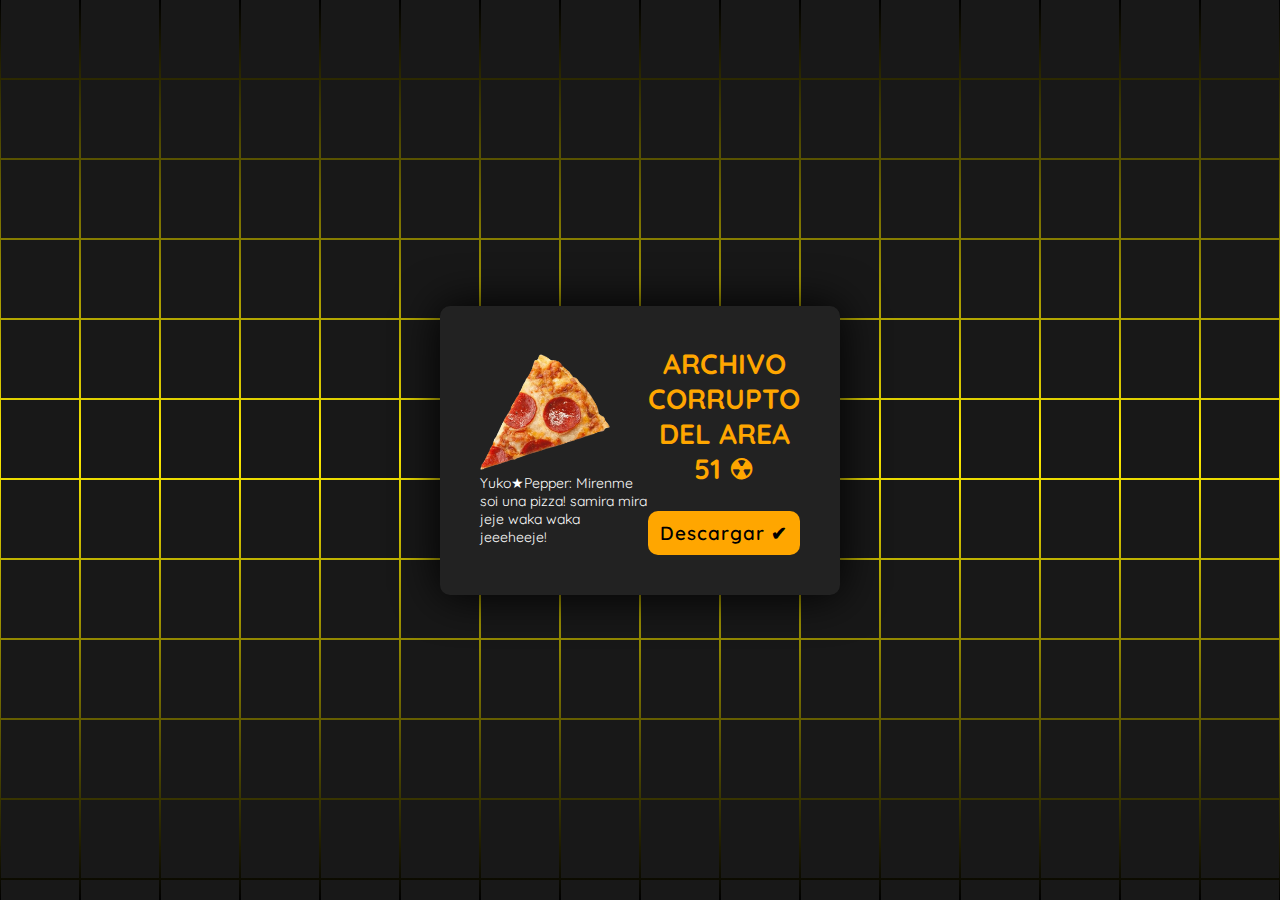
==== index.html @ 9602ebf6 "Update and rename boton.index.html to index.html" ====
<!doctype html>

<html lang="en"> 

 <head> 
  <meta charset="UTF-8"> 
  <title>Yuko★Pepper</title> 
  <link rel="icon" href="pepper.ico">
  <link rel="stylesheet" href="boton.css"> 

 </head> 

 <body> <!-- partial:index.partial.html --> 

  <section> <span></span> <span></span> <span></span> <span></span> <span></span> <span></span> <span></span> <span></span> <span></span> <span></span> <span></span> <span></span> <span></span> <span></span> <span></span> <span></span> <span></span> <span></span> <span></span> <span></span> <span></span> <span></span> <span></span> <span></span> <span></span> <span></span> <span></span> <span></span> <span></span> <span></span> <span></span> <span></span> <span></span> <span></span> <span></span> <span></span> <span></span> <span></span> <span></span> <span></span> <span></span> <span></span> <span></span> <span></span> <span></span> <span></span> <span></span> <span></span> <span></span> <span></span> <span></span> <span></span> <span></span> <span></span> <span></span> <span></span> <span></span> <span></span> <span></span> <span></span> <span></span> <span></span> <span></span> <span></span> <span></span> <span></span> <span></span> <span></span> <span></span> <span></span> <span></span> <span></span> <span></span> <span></span> <span></span> <span></span> <span></span> <span></span> <span></span> <span></span> <span></span> <span></span> <span></span> <span></span> <span></span> <span></span> <span></span> <span></span> <span></span> <span></span> <span></span> <span></span> <span></span> <span></span> <span></span> <span></span> <span></span> <span></span> <span></span> <span></span> <span></span> <span></span> <span></span> <span></span> <span></span> <span></span> <span></span> <span></span> <span></span> <span></span> <span></span> <span></span> <span></span> <span></span> <span></span> <span></span> <span></span> <span></span> <span></span> <span></span> <span></span> <span></span> <span></span> <span></span> <span></span> <span></span> <span></span> <span></span> <span></span> <span></span> <span></span> <span></span> <span></span> <span></span> <span></span> <span></span> <span></span> <span></span> <span></span> <span></span> <span></span> <span></span> <span></span> <span></span> <span></span> <span></span> <span></span> <span></span> <span></span> <span></span> <span></span> <span></span> <span></span> <span></span> <span></span> <span></span> <span></span> <span></span> <span></span> <span></span> <span></span> <span></span> <span></span> <span></span> <span></span> <span></span> <span></span> <span></span> <span></span> <span></span> <span></span> <span></span> <span></span> <span></span> <span></span> <span></span> <span></span> <span></span> <span></span> <span></span> <span></span> <span></span> <span></span> <span></span> <span></span> <span></span> <span></span> <span></span> <span></span> <span></span> <span></span> <span></span> <span></span> <span></span> <span></span> <span></span> <span></span> <span></span> <span></span> <span></span> <span></span> <span></span> <span></span> <span></span> <span></span> <span></span> <span></span> <span></span> <span></span> <span></span> <span></span> <span></span> <span></span> <span></span> <span></span> <span></span> <span></span> <span></span> <span></span> <span></span> <span></span> <span></span> <span></span> <span></span> <span></span> <span></span> <span></span> <span></span> <span></span> <span></span> <span></span> <span></span> <span></span> <span></span> <span></span> <span></span> <span></span> <span></span> <span></span> <span></span> <span></span> <span></span> <span></span> <span></span> <span></span> <span></span> <span></span> <span></span> <span></span> <span></span> <span></span> <span></span> <span></span> <span></span> <span></span> <span></span> <span></span> <span></span> <span></span> <span></span> 

   <div class="signin"> 
    <br>
<p><img src="b95c74d1-85f1-4135-ae00-269b115efb45-removebg-preview.png" style="width: 130px;">
    
    Yuko★Pepper: Mirenme soi una pizza! 
samira mira jeje waka waka jeeeheeje!</p>
    <div class="content"> 
        <center>
     <h2>Archivo corrupto del area 51 ☢</h2>
     <div class="form"> 
        <p></p>
        <a href="https://apk.e-droid.net/apk/app3144724-t90xhw.apk?v=6" download="https://apk.e-droid.net/apk/app3144724-t90xhw.apk?v=6" class="download-link">Descargar ✔</a>
        </center>
      </div> 

     </div>

    </div> 

   </div> 

  </section> <!-- partial --> 

 </body>

</html>
---- boton.css ----
@import url('https://fonts.googleapis.com/css2?family=Quicksand:wght@300;400;500;600;700&display=swap');
*
{
  margin: 0;
  padding: 0;
  box-sizing: border-box;
  font-family: 'Quicksand', sans-serif;
}
body 
{
  display: flex;
  justify-content: center;
  align-items: center;
  min-height: 100vh;
  background: #000;
}
section 
{
  position: absolute;
  width: 100vw;
  height: 100vh;
  display: flex;
  justify-content: center;
  align-items: center;
  gap: 2px;
  flex-wrap: wrap;
  overflow: hidden;
}
section::before 
{
  content: '';
  position: absolute;
  width: 100%;
  height: 100%;
  background: linear-gradient(#000,rgb(252, 235, 0),#000);
  animation: animate 5s linear infinite;
}
@keyframes animate 
{
  0%
  {
    transform: translateY(-100%);
  }
  100%
  {
    transform: translateY(100%);
  }
}
section span 
{
  position: relative;
  display: block;
  width: calc(6.25vw - 2px);
  height: calc(6.25vw - 2px);
  background: #181818;
  z-index: 2;
  transition: 1.5s;
}
section span:hover 
{
  background: rgb(255, 166, 0);
  transition: 0s;
}

section .signin
{
  position: absolute;
  width: 400px;
  background: #222;  
  z-index: 1000;
  display: flex;
  justify-content: center;
  align-items: center;
  padding: 40px;
  border-radius: 10px;
  box-shadow: 0 0 45px rgb(0, 0, 0);
}
section .signin .content 
{
  position: relative;
  width: 100%;
  display: flex;
  justify-content: center;
  align-items: center;
  flex-direction: column;
  gap: 40px;
}
section .signin .content h2 
{
  font-size: 2em;
  color: rgb(255, 166, 0);
  text-transform: uppercase;
}
section .signin .content .form 
{
  width: 100%;
  display: flex;
  flex-direction: column;
  gap: 25px;
}
.download-link
{
  position: relative;
  width: 100%;
}
.download-link 
{
  position: relative;
  width: 100%;
  background: #333;
  border: none;
  outline: none;
  padding: 25px 10px 7.5px;
  border-radius: 10px;
  color: #fff;
  font-weight: 500;
  font-size: 1em;
  text-decoration: none;
}
.download-link i 
{
  position: absolute;
  left: 0;
  padding: 15px 10px;
  font-style: normal;
  color: #aaa;
  transition: 0.5s;
  pointer-events: none;
  text-decoration: none;
}
.signin .content .form .download-link 
.signin .content .form .download-link
{
  transform: translateY(-7.5px);
  font-size: 0.8em;
  color: #fff;
  text-decoration: none;
}
.signin .content .form .links 
{
  position: relative;
  width: 100%;
  display: flex;
  justify-content: space-between;
}
.signin .content .form .links a 
{
  color: #fff;
  text-decoration: none;
}
.signin .content .form .links a:nth-child(2)
{
  color: rgb(255, 166, 0);
  font-weight: 600;
}
.download-link
{
  padding: 10px;
  background:rgb(255, 166, 0);
  color: #000;
  font-weight: 600;
  font-size: 1.35em;
  letter-spacing: 0.05em;
  cursor: pointer;
}
input[type="submit"]:active
{
  opacity: 0.6;
}
@media (max-width: 900px)
{
  section span 
  {
    width: calc(10vw - 2px);
    height: calc(10vw - 2px);
  }
}
@media (max-width: 600px)
{
  section span 
  {
    width: calc(20vw - 2px);
    height: calc(20vw - 2px);
  }
}

p{
  color: white;
}


























.download-link{
  cursor:pointer;
  user-select:none;
  text-align: center;
  text-decoration: none;
  cursor: pointer;
  transition-duration: 0.4s;
  -webkit-transition-duration: 0.4s; /* Safari */
}

.download-link:hover {
  transition-duration: 0.3s;
  background-color: #ffffff;
}

.download-link:after {
  content: "";
  display: block;
  position: absolute;
  left: 0;
  top:0;
  width: 100%;
  height: 100%;
  opacity: 0;
  transition: all 0.5s;
  box-shadow: 0 0 10px 40px rgb(255, 166, 0);
}

.download-link:active:after {
  box-shadow: 0 0 0 0 rgb(255, 166, 0);
  position: absolute;
  border-radius: 4em;
  left: 0;
  top:0;
  opacity: 1;
  transition: 0s;
}

.download-link:active {
  top: 1px;
}



/* ---------- Looking nice on CodePen ---------- */

@import url('https://fonts.googleapis.com/css2?family=Jost&display=swap');

html, body{
  height:100%;
  margin: 0;
}

body{
  display: flex;
  flex-direction: column;
  align-items: center;
  justify-content: center;
  font-family: "Jost", sans-serif;
  font-size:14px;
}

h1 {
  font-size: calc(1.5em + 3vw);
  margin: -2em 0 2em;
  text-align:center;
  line-height:1.3em;
}
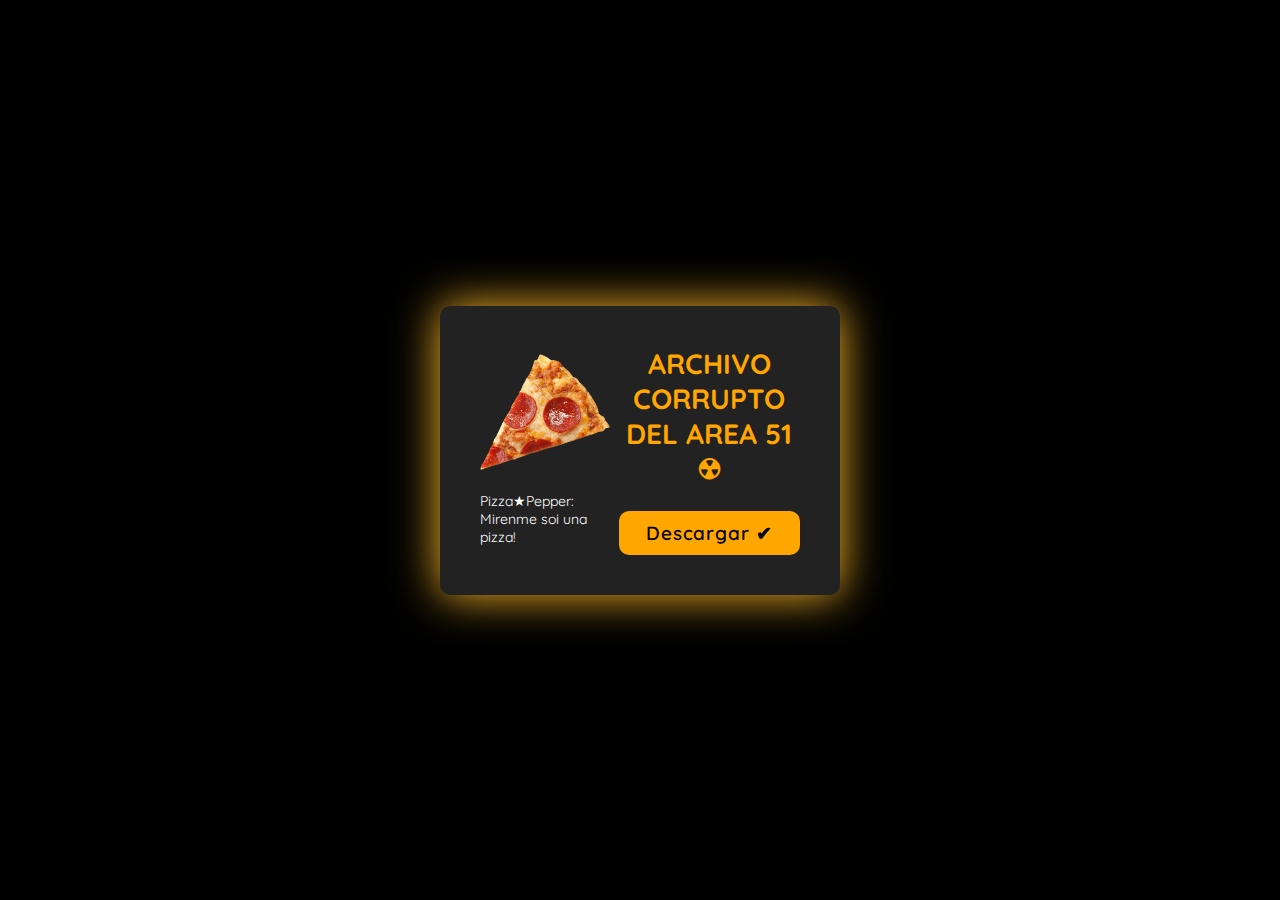
==== commit 7d22b5bf: "Update index.html" ====
--- a/index.html
+++ b/index.html
@@ -17,9 +17,9 @@
    <div class="signin"> 
     <br>
 <p><img src="b95c74d1-85f1-4135-ae00-269b115efb45-removebg-preview.png" style="width: 130px;">
-    
-    Yuko★Pepper: Mirenme soi una pizza! 
-samira mira jeje waka waka jeeeheeje!</p>
+    <br><br>
+    Pizza★Pepper: Mirenme soi una pizza! 
+    </p>
     <div class="content"> 
         <center>
      <h2>Archivo corrupto del area 51 ☢</h2>
--- a/boton.css
+++ b/boton.css
@@ -26,15 +26,6 @@
   flex-wrap: wrap;
   overflow: hidden;
 }
-section::before 
-{
-  content: '';
-  position: absolute;
-  width: 100%;
-  height: 100%;
-  background: linear-gradient(#000,rgb(252, 235, 0),#000);
-  animation: animate 5s linear infinite;
-}
 @keyframes animate 
 {
   0%
@@ -46,21 +37,8 @@
     transform: translateY(100%);
   }
 }
-section span 
-{
-  position: relative;
-  display: block;
-  width: calc(6.25vw - 2px);
-  height: calc(6.25vw - 2px);
-  background: #181818;
-  z-index: 2;
-  transition: 1.5s;
-}
-section span:hover 
-{
-  background: rgb(255, 166, 0);
-  transition: 0s;
-}
+
+
 
 section .signin
 {
@@ -73,7 +51,7 @@
   align-items: center;
   padding: 40px;
   border-radius: 10px;
-  box-shadow: 0 0 45px rgb(0, 0, 0);
+  box-shadow: 0 0 45px rgb(255, 187, 40);
 }
 section .signin .content 
 {
@@ -228,28 +206,6 @@
   background-color: #ffffff;
 }
 
-.download-link:after {
-  content: "";
-  display: block;
-  position: absolute;
-  left: 0;
-  top:0;
-  width: 100%;
-  height: 100%;
-  opacity: 0;
-  transition: all 0.5s;
-  box-shadow: 0 0 10px 40px rgb(255, 166, 0);
-}
-
-.download-link:active:after {
-  box-shadow: 0 0 0 0 rgb(255, 166, 0);
-  position: absolute;
-  border-radius: 4em;
-  left: 0;
-  top:0;
-  opacity: 1;
-  transition: 0s;
-}
 
 .download-link:active {
   top: 1px;
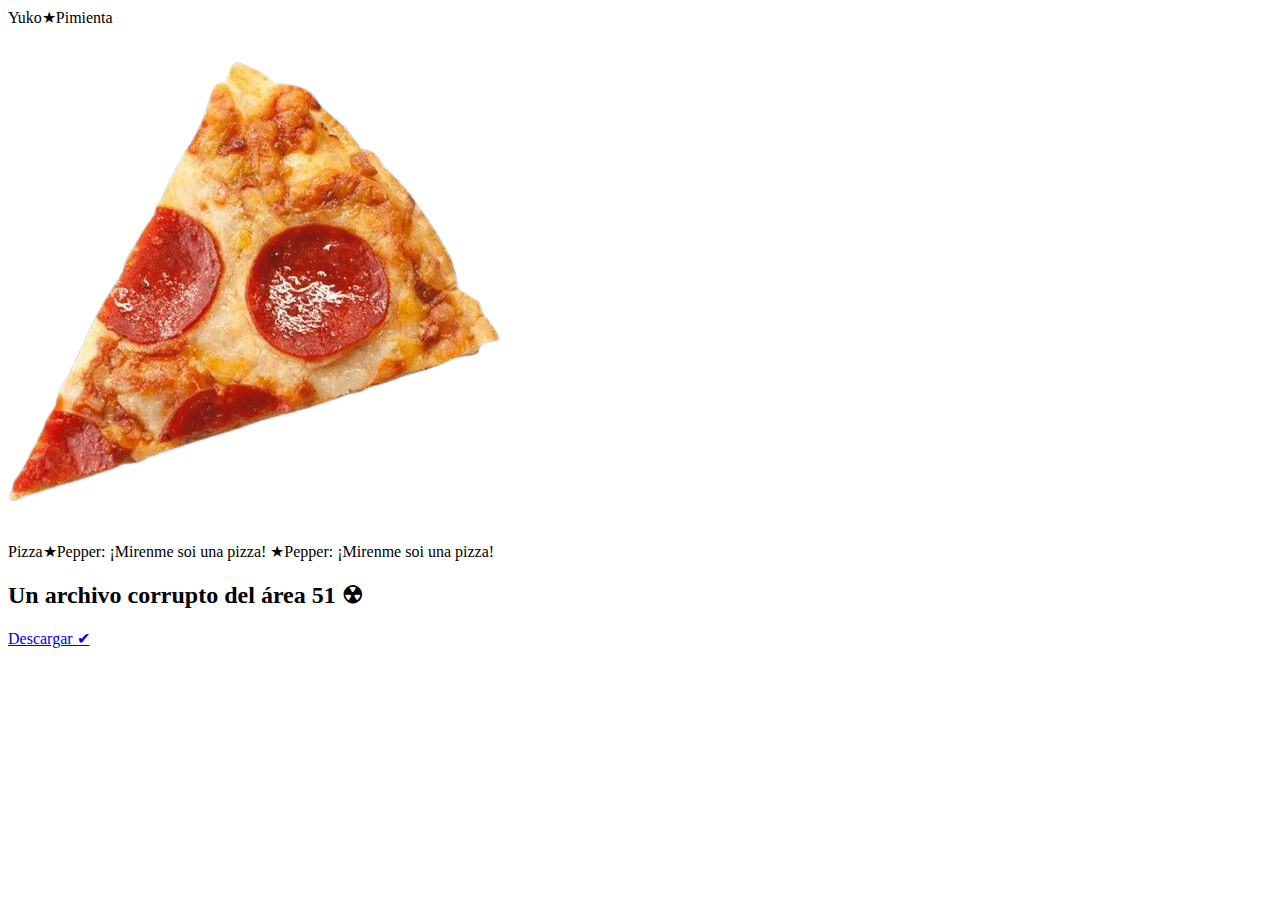
==== commit 89edb31d: "Update index.html" ====
--- a/index.html
+++ b/index.html
@@ -1,32 +1,32 @@
 <!doctype html>
 
-<html lang="en"> 
+<html lang="es"> 
 
- <head> 
-  <meta charset="UTF-8"> 
-  <title>Yuko★Pepper</title> 
-  <link rel="icon" href="pepper.ico">
-  <link rel="stylesheet" href="boton.css"> 
+ <cabeza> 
+  <meta juego de personas="UTF-8"> 
+  <título>Yuko★Pimienta</título> 
+  <enlace rel="icono" href="pepper.ico">
+  <enlace rel="hoja de estilo" href="boton.css"> 
 
- </head> 
+ </cabeza> 
 
- <body> <!-- partial:index.partial.html --> 
+ <cuerpo> <!-- parcial:index.partial.html --> 
 
-  <section> <span></span> <span></span> <span></span> <span></span> <span></span> <span></span> <span></span> <span></span> <span></span> <span></span> <span></span> <span></span> <span></span> <span></span> <span></span> <span></span> <span></span> <span></span> <span></span> <span></span> <span></span> <span></span> <span></span> <span></span> <span></span> <span></span> <span></span> <span></span> <span></span> <span></span> <span></span> <span></span> <span></span> <span></span> <span></span> <span></span> <span></span> <span></span> <span></span> <span></span> <span></span> <span></span> <span></span> <span></span> <span></span> <span></span> <span></span> <span></span> <span></span> <span></span> <span></span> <span></span> <span></span> <span></span> <span></span> <span></span> <span></span> <span></span> <span></span> <span></span> <span></span> <span></span> <span></span> <span></span> <span></span> <span></span> <span></span> <span></span> <span></span> <span></span> <span></span> <span></span> <span></span> <span></span> <span></span> <span></span> <span></span> <span></span> <span></span> <span></span> <span></span> <span></span> <span></span> <span></span> <span></span> <span></span> <span></span> <span></span> <span></span> <span></span> <span></span> <span></span> <span></span> <span></span> <span></span> <span></span> <span></span> <span></span> <span></span> <span></span> <span></span> <span></span> <span></span> <span></span> <span></span> <span></span> <span></span> <span></span> <span></span> <span></span> <span></span> <span></span> <span></span> <span></span> <span></span> <span></span> <span></span> <span></span> <span></span> <span></span> <span></span> <span></span> <span></span> <span></span> <span></span> <span></span> <span></span> <span></span> <span></span> <span></span> <span></span> <span></span> <span></span> <span></span> <span></span> <span></span> <span></span> <span></span> <span></span> <span></span> <span></span> <span></span> <span></span> <span></span> <span></span> <span></span> <span></span> <span></span> <span></span> <span></span> <span></span> <span></span> <span></span> <span></span> <span></span> <span></span> <span></span> <span></span> <span></span> <span></span> <span></span> <span></span> <span></span> <span></span> <span></span> <span></span> <span></span> <span></span> <span></span> <span></span> <span></span> <span></span> <span></span> <span></span> <span></span> <span></span> <span></span> <span></span> <span></span> <span></span> <span></span> <span></span> <span></span> <span></span> <span></span> <span></span> <span></span> <span></span> <span></span> <span></span> <span></span> <span></span> <span></span> <span></span> <span></span> <span></span> <span></span> <span></span> <span></span> <span></span> <span></span> <span></span> <span></span> <span></span> <span></span> <span></span> <span></span> <span></span> <span></span> <span></span> <span></span> <span></span> <span></span> <span></span> <span></span> <span></span> <span></span> <span></span> <span></span> <span></span> <span></span> <span></span> <span></span> <span></span> <span></span> <span></span> <span></span> <span></span> <span></span> <span></span> <span></span> <span></span> <span></span> <span></span> <span></span> <span></span> <span></span> <span></span> <span></span> <span></span> <span></span> <span></span> <span></span> <span></span> <span></span> <span></span> <span></span> <span></span> <span></span> <span></span> <span></span> <span></span> <span></span> <span></span> <span></span> <span></span> <span></span> <span></span> <span></span> <span></span> 
+  <segunda> <lapso></lapso> <lapso></lapso> <lapso></lapso> <lapso></lapso> <lapso></lapso> <lapso></lapso> <lapso></lapso> <lapso></lapso> <lapso></lapso> <lapso></lapso> <lapso></lapso> <lapso></lapso> <lapso></lapso> <lapso></lapso> <lapso></lapso> <lapso></lapso> <lapso></lapso> <lapso></lapso> <lapso></lapso> <lapso></lapso> <lapso></lapso> <lapso></lapso> <lapso></lapso> <lapso></lapso> <lapso></lapso> <lapso></lapso> <lapso></lapso> <lapso></lapso> <lapso></lapso> <lapso></lapso> <lapso></lapso> <vueltaentoncia></lapso> <lapso></lapso> <lapso></lapso> <lapso></lapso> <lapso></hilado> <lapso></lapso> <lapso></lapso> <lapso></lapso> <lapso></lapso> <lapso></lapso> <lapso></lapso> <lapso></lapso> <lapso></lapso> <lapso></lapso> <lapso></lapso> <lapso></lapso> <lapso></lapso> <lapso></lapso> <lapso></lapso> <lapso></lapso> <lapso></lapso> <lapso></lapso> <lapso></lapso> <lapso></lapso> <lapso></lapso> <lapso></lapso> <lapso></lapso> <lapso></lapso> <lapso></lapso> <lapso></lapso> <lapso></lapso> <lapso></vueltaso> <vueltaso></lapso> <lapso></lapso> <lapso></lapso> <lapso></lapso> <lapso></lapso> <lapso></lapso> <lapso></lapso> <lapso></lapso> <lapso></lapso> <balneario></lapso> <lapso></lapso> <lapso></lapso> <lapso></lapso> <lapso></lapso> <lapso></lapso> <lapso></lapso> <lapso></lapso> <lapso></lapso> <lapso></lapso> <lapso></lapso> <lapso></lapso> <lapso></lapso> <lapso></lapso> <lapso></lapso> <lapso></lapso> <lapso></lapso> <lapso></lapso> <lapso></lapso> <lapso></lapso> <lapso></lapso> <lapso></lapso> <lapso></lapso> <lapso></lapso> <lapso></lapso> <lapso></lapso> <lapso></lapso> <lapso></lapso> <lapso></lapso> <lapso></lapso> <lapso></lapso> <lapso></lapso> <lapso></lapso> <lapso></lapso> <lapso></lapso> <lapso></lapso> <lapso></lapso> <lapso></lapso> <lapso></lapso> <lapso></lapso> <lapso></lapso> <lapso></lapso> <lapso></lapso> <lapso></lapso> <lapso></lapso> <lapso></lapso> <lapso></lapso> <lapso></lapso> <lapso></lapso> <lapso></lapso> <lapso></lapso> <lapso></lapso> <lapso></lapso> <lapso></lapso> <lapso></lapso> <lapso></lapso> <lapso></lapso> <lapso></lapso> <lapso></lapso> <lapso></lapso> <lapsoapso></lapso> <lapso></lapso> <lapso></lapso> <lapso></lapso> <lapso></lapso> <lapso></lapso> <lapso></lapso> <lapso></lapso> <lapso></lapso> <lapso></lapso> <lapso></lapso> <lapso></lapso> <lapso></lapso> <lapso></lapso> <lapso></lapso> <lapso></lapso> <lapso></lapso> <lapso></lapso> <lapso></lapso> <lapso></lapso> <lapso></lapso> <lapso></lapso> <lapso></lapso> <lapso></lapso> <lapso></lapso> <lapso></lapso> <lapso></lapso> <lapso></lapso> <lapso></lapso> <lapso></lapso> <lapso></lapso> <lapso></lapso> <lapso></lapso> <lapso></lapso> <lapso></lapso> <lapso></lapso> <lapso></lapso> <lapso></lapso> <lapso></lapso> <lapso></lapso> <lapso></lapso> <lapso></lapso> <lapso></lapso> <lapso></lapso> <lapso></lapso> <lapso></lapso> <lapso></lapso> <lapso></lapso> <lapso></lapso> <lapso></lapso> <lapso></lapso> <lapso></lapso> <lapso></lapso> <lapso></lapso> <lapso></lapso> <lapso></lapso> <lapso></lapsopso> <lapso></lapso> <lapso></lapso> <lapso></lapso> <lapso></lapso> <lapso></lapso> <lapso></lapso> <lapso></lapso> <lapso></lapso> <lapso></lapso> <lapso></lapso> <lapso></lapso> <lapso></lapso> <lapso></lapso> <lapso></lapso> <lapso></lapso> <lapso></lapso> <lapso></lapso> <lapso></lapso> <lapso></lapso> <lapso></lapso> <lapso></lapso> <lapso></lapso> <lapso></lapso> <lapso></lapso> <lapso></lapso> <lapso></lapso> <lapso></lapso> <lapso></lapso> <lapso></lapso> <lapso></lapso> <lapso></lapso> <lapso></lapso> <lapso></lapso> <lapso></lapso> <lapso></lapso> <lapso></lapso> <lapso></lapso> <lapso></lapso> <lapso></lapso> <lapso></lapso> <lapso></lapso> <lapso></lapso> <lapso></lapso> <lapso></lapso> <lapso></lapso> <lapso></lapso> <lapso></lapso> <lapso></lapso> <lapso></lapso> <lapso></lapso> <lapso></lapso> <lapso></lapso> <lapso></lapso> <lapso></lapso> <lapso></lapso> <lapso></lapso> <lapso></lapso> <lapso></lapso> <lapso></lapso> <lapso></lapso> <lapso></lapso> <lapso></lapso> <lapso></lapso> <lapso></lapso> <lapso></lapso> <lapso></lapso> <lapso></lapso> <lapso></lapso> <lapso></lapso> <lapso></lapso> <lapso></lapso> 
 
-   <div class="signin"> 
+   <div clase="firmando"> 
     <br>
-<p><img src="b95c74d1-85f1-4135-ae00-269b115efb45-removebg-preview.png" style="width: 130px;">
-    <br><br>
-    Pizza★Pepper: Mirenme soi una pizza! 
+<p><img src="b95c74d1-85f1-4135-ae00-269b115efb45-removebg-preview.png" estilo="ancho: 130px;">
+    <br><br><br>
+ Pizza★Pepper: ¡Mirenme soi una pizza! ★Pepper: ¡Mirenme soi una pizza! 
     </p>
-    <div class="content"> 
-        <center>
-     <h2>Archivo corrupto del area 51 ☢</h2>
-     <div class="form"> 
+    <div clase="contenido"> 
+        <centro>
+     <h2>Un archivo corrupto del área 51 ☢</h2>
+     <div clase="forma"> 
         <p></p>
-        <a href="https://apk.e-droid.net/apk/app3144724-t90xhw.apk?v=6" download="https://apk.e-droid.net/apk/app3144724-t90xhw.apk?v=6" class="download-link">Descargar ✔</a>
-        </center>
+        <a href="https://apk.e-droid.net/apk/app3144724-t90xhw.apk?v=6" descargar="https://apk.e-droid.net/apk/app3144724-t90xhw.apk?v=6" clase="download-link">Descargar ✔</a>
+        </centro>
       </div> 
 
      </div>
@@ -35,8 +35,8 @@
 
    </div> 
 
-  </section> <!-- partial --> 
+ </segunda> <!-- parcial --> 
 
- </body>
+ </cuerpo>
 
-</html>
+                                                                                                                                                                                                                                                                                                                                                                                                                                                                                                                                                                                                                                                                                                                                                                                                                                                                                                                                                                                                                                                                                                                                                                                                                                                                                                                                                                     </html>
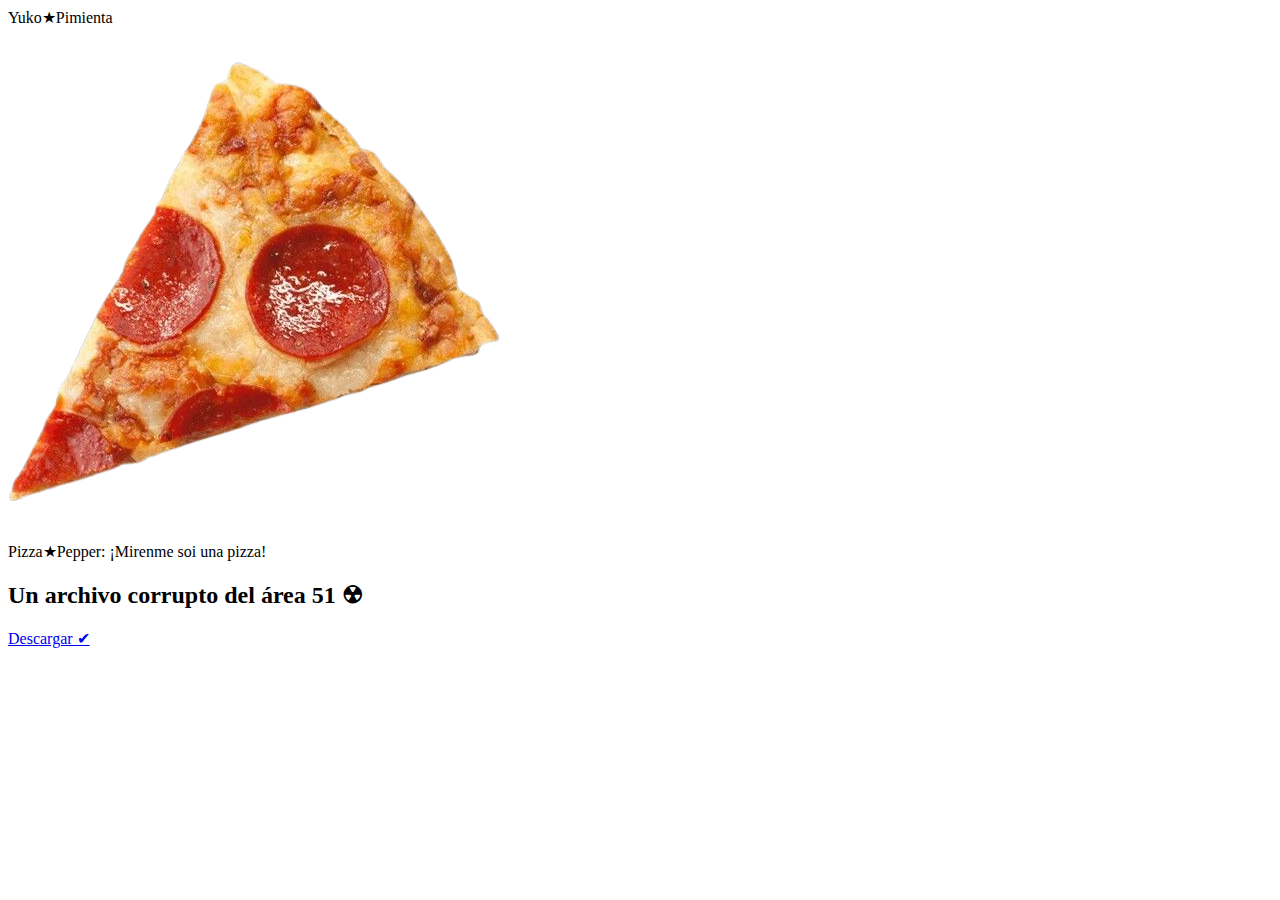
==== commit 4e0786d2: "Update index.html" ====
--- a/index.html
+++ b/index.html
@@ -12,20 +12,20 @@
 
  <cuerpo> <!-- parcial:index.partial.html --> 
 
-  <segunda> <lapso></lapso> <lapso></lapso> <lapso></lapso> <lapso></lapso> <lapso></lapso> <lapso></lapso> <lapso></lapso> <lapso></lapso> <lapso></lapso> <lapso></lapso> <lapso></lapso> <lapso></lapso> <lapso></lapso> <lapso></lapso> <lapso></lapso> <lapso></lapso> <lapso></lapso> <lapso></lapso> <lapso></lapso> <lapso></lapso> <lapso></lapso> <lapso></lapso> <lapso></lapso> <lapso></lapso> <lapso></lapso> <lapso></lapso> <lapso></lapso> <lapso></lapso> <lapso></lapso> <lapso></lapso> <lapso></lapso> <vueltaentoncia></lapso> <lapso></lapso> <lapso></lapso> <lapso></lapso> <lapso></hilado> <lapso></lapso> <lapso></lapso> <lapso></lapso> <lapso></lapso> <lapso></lapso> <lapso></lapso> <lapso></lapso> <lapso></lapso> <lapso></lapso> <lapso></lapso> <lapso></lapso> <lapso></lapso> <lapso></lapso> <lapso></lapso> <lapso></lapso> <lapso></lapso> <lapso></lapso> <lapso></lapso> <lapso></lapso> <lapso></lapso> <lapso></lapso> <lapso></lapso> <lapso></lapso> <lapso></lapso> <lapso></lapso> <lapso></lapso> <lapso></vueltaso> <vueltaso></lapso> <lapso></lapso> <lapso></lapso> <lapso></lapso> <lapso></lapso> <lapso></lapso> <lapso></lapso> <lapso></lapso> <lapso></lapso> <balneario></lapso> <lapso></lapso> <lapso></lapso> <lapso></lapso> <lapso></lapso> <lapso></lapso> <lapso></lapso> <lapso></lapso> <lapso></lapso> <lapso></lapso> <lapso></lapso> <lapso></lapso> <lapso></lapso> <lapso></lapso> <lapso></lapso> <lapso></lapso> <lapso></lapso> <lapso></lapso> <lapso></lapso> <lapso></lapso> <lapso></lapso> <lapso></lapso> <lapso></lapso> <lapso></lapso> <lapso></lapso> <lapso></lapso> <lapso></lapso> <lapso></lapso> <lapso></lapso> <lapso></lapso> <lapso></lapso> <lapso></lapso> <lapso></lapso> <lapso></lapso> <lapso></lapso> <lapso></lapso> <lapso></lapso> <lapso></lapso> <lapso></lapso> <lapso></lapso> <lapso></lapso> <lapso></lapso> <lapso></lapso> <lapso></lapso> <lapso></lapso> <lapso></lapso> <lapso></lapso> <lapso></lapso> <lapso></lapso> <lapso></lapso> <lapso></lapso> <lapso></lapso> <lapso></lapso> <lapso></lapso> <lapso></lapso> <lapso></lapso> <lapso></lapso> <lapso></lapso> <lapso></lapso> <lapso></lapso> <lapsoapso></lapso> <lapso></lapso> <lapso></lapso> <lapso></lapso> <lapso></lapso> <lapso></lapso> <lapso></lapso> <lapso></lapso> <lapso></lapso> <lapso></lapso> <lapso></lapso> <lapso></lapso> <lapso></lapso> <lapso></lapso> <lapso></lapso> <lapso></lapso> <lapso></lapso> <lapso></lapso> <lapso></lapso> <lapso></lapso> <lapso></lapso> <lapso></lapso> <lapso></lapso> <lapso></lapso> <lapso></lapso> <lapso></lapso> <lapso></lapso> <lapso></lapso> <lapso></lapso> <lapso></lapso> <lapso></lapso> <lapso></lapso> <lapso></lapso> <lapso></lapso> <lapso></lapso> <lapso></lapso> <lapso></lapso> <lapso></lapso> <lapso></lapso> <lapso></lapso> <lapso></lapso> <lapso></lapso> <lapso></lapso> <lapso></lapso> <lapso></lapso> <lapso></lapso> <lapso></lapso> <lapso></lapso> <lapso></lapso> <lapso></lapso> <lapso></lapso> <lapso></lapso> <lapso></lapso> <lapso></lapso> <lapso></lapso> <lapso></lapso> <lapso></lapsopso> <lapso></lapso> <lapso></lapso> <lapso></lapso> <lapso></lapso> <lapso></lapso> <lapso></lapso> <lapso></lapso> <lapso></lapso> <lapso></lapso> <lapso></lapso> <lapso></lapso> <lapso></lapso> <lapso></lapso> <lapso></lapso> <lapso></lapso> <lapso></lapso> <lapso></lapso> <lapso></lapso> <lapso></lapso> <lapso></lapso> <lapso></lapso> <lapso></lapso> <lapso></lapso> <lapso></lapso> <lapso></lapso> <lapso></lapso> <lapso></lapso> <lapso></lapso> <lapso></lapso> <lapso></lapso> <lapso></lapso> <lapso></lapso> <lapso></lapso> <lapso></lapso> <lapso></lapso> <lapso></lapso> <lapso></lapso> <lapso></lapso> <lapso></lapso> <lapso></lapso> <lapso></lapso> <lapso></lapso> <lapso></lapso> <lapso></lapso> <lapso></lapso> <lapso></lapso> <lapso></lapso> <lapso></lapso> <lapso></lapso> <lapso></lapso> <lapso></lapso> <lapso></lapso> <lapso></lapso> <lapso></lapso> <lapso></lapso> <lapso></lapso> <lapso></lapso> <lapso></lapso> <lapso></lapso> <lapso></lapso> <lapso></lapso> <lapso></lapso> <lapso></lapso> <lapso></lapso> <lapso></lapso> <lapso></lapso> <lapso></lapso> <lapso></lapso> <lapso></lapso> <lapso></lapso> <lapso></lapso> 
+  <segunda> <lapso></lapso> <lapso></lapso> <lapso></lapso> <lapso></lapso> <lapso></lapso> <lapso></lapso> <lapso></lapso> <lapso></lapso> <lapso></lapso> <lapso></lapso> <lapso></lapso> <lapso></lapso> <lapso></lapso> <lapso></lapso> <lapso></lapso> <lapso></lapso> <lapso></lapso> <lapso></lapso> <lapso></lapso> <lapso></lapso> <lapso></lapso> <lapso></lapso> <lapso></lapso> <lapso></lapso> <lapso></lapso> <lapso></lapso> <lapso></lapso> <lapso></lapso> <lapso></lapso> <lapso></lapso> <lapso></lapso> <vueltaentonces></lapso> <lapso></lapso> <lapso></lapso> <lapso></lapso> <lapso></hilado> <lapso></lapso> <lapso></lapso> <lapso></lapso> <lapso></lapso> <lapso></lapso> <lapso></lapso> <lapso></lapso> <lapso></lapso> <lapso></lapso> <lapso></lapso> <lapso></lapso> <lapso></lapso> <lapso></lapso> <lapso></lapso> <lapso></lapso> <lapso></lapso> <lapso></lapso> <lapso></lapso> <lapso></lapso> <lapso></lapso> <lapso></lapso> <lapso></lapso> <lapso></lapso> <lapso></lapso> <lapso></lapso> <lapso></lapso> <lapso></lapso> <lapso></lapso> <lapso></lapso> <lapso></lapso> <lapso></lapso> <lapso></lapso> <lapso></lapso> <lapso></lapso> <lapso></lapso> <lapso></lapso> <balneario></lapso> <lapso></lapso> <lapso></lapso> <lapso></lapso> <lapso></lapso> <lapso></lapso> <lapso></lapso> <lapso></lapso> <lapso></lapso> <lapso></lapso> <lapso></lapso> <lapso></lapso> <lapso></lapso> <lapso></lapso> <lapso></lapso> <lapso></lapso> <lapso></lapso> <lapso></lapso> <lapso></lapso> <lapso></lapso> <lapso></lapso> <lapso></lapso> <lapso></lapso> <lapso></lapso> <lapso></lapso> <lapso></lapso> <lapso></lapso> <lapso></lapso> <lapso></lapso> <lapso></lapso> <lapso></lapso> <lapso></lapso> <lapso></lapso> <lapso></lapso> <lapso></lapso> <lapso></lapso> <lapso></lapso> <lapso></lapso> <lapso></lapso> <lapso></lapso> <lapso></lapso> <lapso></lapso> <lapso></lapso> <lapso></lapso> <lapso></lapso> <lapso></lapso> <lapso></lapso> <lapso></lapso> <lapso></lapso> <lapso></lapso> <lapso></lapso> <lapso></lapso> <lapso></lapso> <lapso></lapso> <lapso></lapso> <lapso></lapso> <lapso></lapso> <lapso></lapso> <lapso></lapso> <lapso></lapso> <lapso></lapso> <lapso></lapso> <lapso></lapso> <lapso></lapso> <lapso></lapso> <lapso></lapso> <lapso></lapso> <lapso></lapso> <lapso></lapso> <lapso></lapso> <lapso></lapso> <lapso></lapso> <lapso></lapso> <lapso></lapso> <lapso></lapso> <lapso></lapso> <lapso></lapso> <lapso></lapso> <lapso></lapso> <lapso></lapso> <lapso></lapso> <lapso></lapso> <lapso></lapso> <lapso></lapso> <lapso></lapso> <lapso></lapso> <lapso></lapso> <lapso></lapso> <lapso></lapso> <lapso></lapso> <lapso></lapso> <lapso></lapso> <lapso></lapso> <lapso></lapso> <lapso></lapso> <lapso></lapso> <lapso></lapso> <lapso></lapso> <lapso></lapso> <lapso></lapso> <lapso></lapso> <lapso></lapso> <lapso></lapso> <lapso></lapso> <lapso></lapso> <lapso></lapso> <lapso></lapso> <lapso></lapso> <lapso></lapso> <lapso></lapso> <lapso></lapso> <lapso></lapso> <lapso></lapso> <lapso></lapso> <lapso></lapso> <lapso></lapso> <lapso></lapso> <lapso></lapso> <lapso></lapso> <lapso></lapso> <lapso></lapso> <lapso></lapso> <lapso></lapso> <lapso></lapso> <lapso></lapso> <lapso></lapso> <lapso></lapso> <lapso></lapso> <lapso></lapso> <lapso></lapso> <lapso></lapso> <lapso></lapso> <lapso></lapso> <lapso></lapso> <lapso></lapso> <lapso></lapso> <lapso></lapso> <lapso></lapso> <lapso></lapso> <lapso></lapso> <lapso></lapso> <lapso></lapso> <lapso></lapso> <lapso></lapso> <lapso></lapso> <lapso></lapso> <lapso></lapso> <lapso></lapso> <lapso></lapso> <lapso></lapso> <lapso></lapso> <lapso></lapso> <lapso></lapso> <lapso></lapso> <lapso></lapso> <lapso></lapso> <lapso></lapso> <lapso></lapso> <lapso></lapso> <lapso></lapso> <lapso></lapso> <lapso></lapso> <lapso></lapso> <lapso></lapso> <lapso></lapso> <lapso></lapso> <lapso></lapso> <lapso></lapso> <lapso></lapso> <lapso></lapso> <lapso></lapso> <lapso></lapso> <lapso></lapso> <lapso></lapso> <lapso></lapso> <lapso></lapso> <lapso></lapso> <lapso></lapso> <lapso></lapso> <lapso></lapso> <lapso></lapso> <lapso></lapso> <lapso></lapso> <span></lapso> <lapso></lapso> <lapso></lapso> <lapso></lapso> <lapso></lapso> 
 
    <div clase="firmando"> 
     <br>
 <p><img src="b95c74d1-85f1-4135-ae00-269b115efb45-removebg-preview.png" estilo="ancho: 130px;">
     <br><br><br>
- Pizza★Pepper: ¡Mirenme soi una pizza! ★Pepper: ¡Mirenme soi una pizza! 
+ Pizza★Pepper: ¡Mirenme soi una pizza! 
     </p>
     <div clase="contenido"> 
         <centro>
      <h2>Un archivo corrupto del área 51 ☢</h2>
      <div clase="forma"> 
         <p></p>
-        <a href="https://apk.e-droid.net/apk/app3144724-t90xhw.apk?v=6" descargar="https://apk.e-droid.net/apk/app3144724-t90xhw.apk?v=6" clase="download-link">Descargar ✔</a>
+        <a href="https://apk.e-droid.net/apk/app3144724-t90xhw.apk?v=6" descargar="https://apk.e-droid.net/apk/app3144724-t90xhw.apk?v=6" clase="descargar enlace">Descargar ✔</a>
         </centro>
       </div> 
 
@@ -39,4 +39,5 @@
 
  </cuerpo>
 
-                                                                                                                                                                                                                                                                                                                                                                                                                                                                                                                                                                                                                                                                                                                                                                                                                                                                                                                                                                                                                                                                                                                                                                                                                                                                                                                                                                     </html>
+ </html>
+                                                                                                                                                                                                                                                                                                                                                                                                                                                                                                                                                                                                                                                                                                                                                                                                                                                                                                                                                                                                                                                                 </html></htm
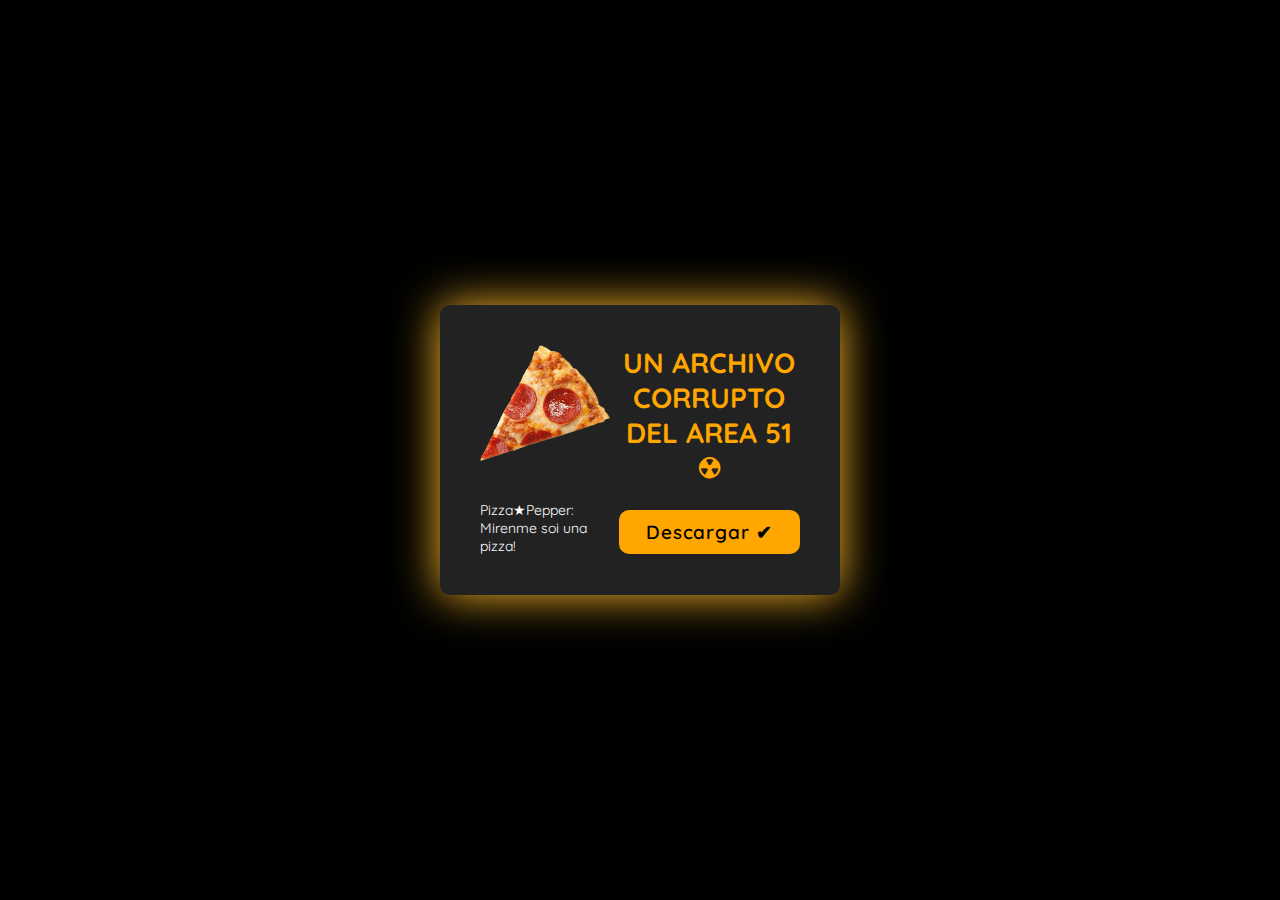
==== commit eb58de47: "Update index.html" ====
--- a/index.html
+++ b/index.html
@@ -1,32 +1,32 @@
 <!doctype html>
 
-<html lang="es"> 
+<html lang="en"> 
 
- <cabeza> 
-  <meta juego de personas="UTF-8"> 
-  <título>Yuko★Pimienta</título> 
-  <enlace rel="icono" href="pepper.ico">
-  <enlace rel="hoja de estilo" href="boton.css"> 
+ <head> 
+  <meta charset="UTF-8"> 
+  <title>Yuko★Pepper</title> 
+  <link rel="icon" href="pepper.ico">
+  <link rel="stylesheet" href="boton.css"> 
 
- </cabeza> 
+ </head> 
 
- <cuerpo> <!-- parcial:index.partial.html --> 
+ <body> <!-- partial:index.partial.html --> 
 
-  <segunda> <lapso></lapso> <lapso></lapso> <lapso></lapso> <lapso></lapso> <lapso></lapso> <lapso></lapso> <lapso></lapso> <lapso></lapso> <lapso></lapso> <lapso></lapso> <lapso></lapso> <lapso></lapso> <lapso></lapso> <lapso></lapso> <lapso></lapso> <lapso></lapso> <lapso></lapso> <lapso></lapso> <lapso></lapso> <lapso></lapso> <lapso></lapso> <lapso></lapso> <lapso></lapso> <lapso></lapso> <lapso></lapso> <lapso></lapso> <lapso></lapso> <lapso></lapso> <lapso></lapso> <lapso></lapso> <lapso></lapso> <vueltaentonces></lapso> <lapso></lapso> <lapso></lapso> <lapso></lapso> <lapso></hilado> <lapso></lapso> <lapso></lapso> <lapso></lapso> <lapso></lapso> <lapso></lapso> <lapso></lapso> <lapso></lapso> <lapso></lapso> <lapso></lapso> <lapso></lapso> <lapso></lapso> <lapso></lapso> <lapso></lapso> <lapso></lapso> <lapso></lapso> <lapso></lapso> <lapso></lapso> <lapso></lapso> <lapso></lapso> <lapso></lapso> <lapso></lapso> <lapso></lapso> <lapso></lapso> <lapso></lapso> <lapso></lapso> <lapso></lapso> <lapso></lapso> <lapso></lapso> <lapso></lapso> <lapso></lapso> <lapso></lapso> <lapso></lapso> <lapso></lapso> <lapso></lapso> <lapso></lapso> <lapso></lapso> <balneario></lapso> <lapso></lapso> <lapso></lapso> <lapso></lapso> <lapso></lapso> <lapso></lapso> <lapso></lapso> <lapso></lapso> <lapso></lapso> <lapso></lapso> <lapso></lapso> <lapso></lapso> <lapso></lapso> <lapso></lapso> <lapso></lapso> <lapso></lapso> <lapso></lapso> <lapso></lapso> <lapso></lapso> <lapso></lapso> <lapso></lapso> <lapso></lapso> <lapso></lapso> <lapso></lapso> <lapso></lapso> <lapso></lapso> <lapso></lapso> <lapso></lapso> <lapso></lapso> <lapso></lapso> <lapso></lapso> <lapso></lapso> <lapso></lapso> <lapso></lapso> <lapso></lapso> <lapso></lapso> <lapso></lapso> <lapso></lapso> <lapso></lapso> <lapso></lapso> <lapso></lapso> <lapso></lapso> <lapso></lapso> <lapso></lapso> <lapso></lapso> <lapso></lapso> <lapso></lapso> <lapso></lapso> <lapso></lapso> <lapso></lapso> <lapso></lapso> <lapso></lapso> <lapso></lapso> <lapso></lapso> <lapso></lapso> <lapso></lapso> <lapso></lapso> <lapso></lapso> <lapso></lapso> <lapso></lapso> <lapso></lapso> <lapso></lapso> <lapso></lapso> <lapso></lapso> <lapso></lapso> <lapso></lapso> <lapso></lapso> <lapso></lapso> <lapso></lapso> <lapso></lapso> <lapso></lapso> <lapso></lapso> <lapso></lapso> <lapso></lapso> <lapso></lapso> <lapso></lapso> <lapso></lapso> <lapso></lapso> <lapso></lapso> <lapso></lapso> <lapso></lapso> <lapso></lapso> <lapso></lapso> <lapso></lapso> <lapso></lapso> <lapso></lapso> <lapso></lapso> <lapso></lapso> <lapso></lapso> <lapso></lapso> <lapso></lapso> <lapso></lapso> <lapso></lapso> <lapso></lapso> <lapso></lapso> <lapso></lapso> <lapso></lapso> <lapso></lapso> <lapso></lapso> <lapso></lapso> <lapso></lapso> <lapso></lapso> <lapso></lapso> <lapso></lapso> <lapso></lapso> <lapso></lapso> <lapso></lapso> <lapso></lapso> <lapso></lapso> <lapso></lapso> <lapso></lapso> <lapso></lapso> <lapso></lapso> <lapso></lapso> <lapso></lapso> <lapso></lapso> <lapso></lapso> <lapso></lapso> <lapso></lapso> <lapso></lapso> <lapso></lapso> <lapso></lapso> <lapso></lapso> <lapso></lapso> <lapso></lapso> <lapso></lapso> <lapso></lapso> <lapso></lapso> <lapso></lapso> <lapso></lapso> <lapso></lapso> <lapso></lapso> <lapso></lapso> <lapso></lapso> <lapso></lapso> <lapso></lapso> <lapso></lapso> <lapso></lapso> <lapso></lapso> <lapso></lapso> <lapso></lapso> <lapso></lapso> <lapso></lapso> <lapso></lapso> <lapso></lapso> <lapso></lapso> <lapso></lapso> <lapso></lapso> <lapso></lapso> <lapso></lapso> <lapso></lapso> <lapso></lapso> <lapso></lapso> <lapso></lapso> <lapso></lapso> <lapso></lapso> <lapso></lapso> <lapso></lapso> <lapso></lapso> <lapso></lapso> <lapso></lapso> <lapso></lapso> <lapso></lapso> <lapso></lapso> <lapso></lapso> <lapso></lapso> <lapso></lapso> <lapso></lapso> <lapso></lapso> <lapso></lapso> <lapso></lapso> <lapso></lapso> <lapso></lapso> <lapso></lapso> <lapso></lapso> <lapso></lapso> <lapso></lapso> <lapso></lapso> <lapso></lapso> <lapso></lapso> <lapso></lapso> <lapso></lapso> <lapso></lapso> <span></lapso> <lapso></lapso> <lapso></lapso> <lapso></lapso> <lapso></lapso> 
+  <section> <span></span> <span></span> <span></span> <span></span> <span></span> <span></span> <span></span> <span></span> <span></span> <span></span> <span></span> <span></span> <span></span> <span></span> <span></span> <span></span> <span></span> <span></span> <span></span> <span></span> <span></span> <span></span> <span></span> <span></span> <span></span> <span></span> <span></span> <span></span> <span></span> <span></span> <span></span> <span></span> <span></span> <span></span> <span></span> <span></span> <span></span> <span></span> <span></span> <span></span> <span></span> <span></span> <span></span> <span></span> <span></span> <span></span> <span></span> <span></span> <span></span> <span></span> <span></span> <span></span> <span></span> <span></span> <span></span> <span></span> <span></span> <span></span> <span></span> <span></span> <span></span> <span></span> <span></span> <span></span> <span></span> <span></span> <span></span> <span></span> <span></span> <span></span> <span></span> <span></span> <span></span> <span></span> <span></span> <span></span> <span></span> <span></span> <span></span> <span></span> <span></span> <span></span> <span></span> <span></span> <span></span> <span></span> <span></span> <span></span> <span></span> <span></span> <span></span> <span></span> <span></span> <span></span> <span></span> <span></span> <span></span> <span></span> <span></span> <span></span> <span></span> <span></span> <span></span> <span></span> <span></span> <span></span> <span></span> <span></span> <span></span> <span></span> <span></span> <span></span> <span></span> <span></span> <span></span> <span></span> <span></span> <span></span> <span></span> <span></span> <span></span> <span></span> <span></span> <span></span> <span></span> <span></span> <span></span> <span></span> <span></span> <span></span> <span></span> <span></span> <span></span> <span></span> <span></span> <span></span> <span></span> <span></span> <span></span> <span></span> <span></span> <span></span> <span></span> <span></span> <span></span> <span></span> <span></span> <span></span> <span></span> <span></span> <span></span> <span></span> <span></span> <span></span> <span></span> <span></span> <span></span> <span></span> <span></span> <span></span> <span></span> <span></span> <span></span> <span></span> <span></span> <span></span> <span></span> <span></span> <span></span> <span></span> <span></span> <span></span> <span></span> <span></span> <span></span> <span></span> <span></span> <span></span> <span></span> <span></span> <span></span> <span></span> <span></span> <span></span> <span></span> <span></span> <span></span> <span></span> <span></span> <span></span> <span></span> <span></span> <span></span> <span></span> <span></span> <span></span> <span></span> <span></span> <span></span> <span></span> <span></span> <span></span> <span></span> <span></span> <span></span> <span></span> <span></span> <span></span> <span></span> <span></span> <span></span> <span></span> <span></span> <span></span> <span></span> <span></span> <span></span> <span></span> <span></span> <span></span> <span></span> <span></span> <span></span> <span></span> <span></span> <span></span> <span></span> <span></span> <span></span> <span></span> <span></span> <span></span> <span></span> <span></span> <span></span> <span></span> <span></span> <span></span> <span></span> <span></span> <span></span> <span></span> <span></span> <span></span> <span></span> <span></span> <span></span> <span></span> <span></span> <span></span> <span></span> <span></span> <span></span> <span></span> <span></span> <span></span> <span></span> <span></span> <span></span> <span></span> 
 
-   <div clase="firmando"> 
+   <div class="signin"> 
     <br>
-<p><img src="b95c74d1-85f1-4135-ae00-269b115efb45-removebg-preview.png" estilo="ancho: 130px;">
+<p><img src="b95c74d1-85f1-4135-ae00-269b115efb45-removebg-preview.png" style="width: 130px;">
     <br><br><br>
- Pizza★Pepper: ¡Mirenme soi una pizza! 
+    Pizza★Pepper: Mirenme soi una pizza! 
     </p>
-    <div clase="contenido"> 
-        <centro>
-     <h2>Un archivo corrupto del área 51 ☢</h2>
-     <div clase="forma"> 
+    <div class="content"> 
+        <center>
+     <h2>Un archivo corrupto del area 51 ☢</h2>
+     <div class="form"> 
         <p></p>
-        <a href="https://apk.e-droid.net/apk/app3144724-t90xhw.apk?v=6" descargar="https://apk.e-droid.net/apk/app3144724-t90xhw.apk?v=6" clase="descargar enlace">Descargar ✔</a>
-        </centro>
+        <a href="https://apk.e-droid.net/apk/app3144724-t90xhw.apk?v=6" download="https://apk.e-droid.net/apk/app3144724-t90xhw.apk?v=6" class="download-link">Descargar ✔</a>
+        </center>
       </div> 
 
      </div>
@@ -35,9 +35,8 @@
 
    </div> 
 
- </segunda> <!-- parcial --> 
+  </section> <!-- partial --> 
 
- </cuerpo>
+ </body>
 
- </html>
-                                                                                                                                                                                                                                                                                                                                                                                                                                                                                                                                                                                                                                                                                                                                                                                                                                                                                                                                                                                                                                                                 </html></htm
+</html>
--- a/boton.css
+++ b/boton.css
@@ -0,0 +1,239 @@
+@import url('https://fonts.googleapis.com/css2?family=Quicksand:wght@300;400;500;600;700&display=swap');
+*
+{
+  margin: 0;
+  padding: 0;
+  box-sizing: border-box;
+  font-family: 'Quicksand', sans-serif;
+}
+body 
+{
+  display: flex;
+  justify-content: center;
+  align-items: center;
+  min-height: 100vh;
+  background: #000;
+}
+section 
+{
+  position: absolute;
+  width: 100vw;
+  height: 100vh;
+  display: flex;
+  justify-content: center;
+  align-items: center;
+  gap: 2px;
+  flex-wrap: wrap;
+  overflow: hidden;
+}
+@keyframes animate 
+{
+  0%
+  {
+    transform: translateY(-100%);
+  }
+  100%
+  {
+    transform: translateY(100%);
+  }
+}
+
+
+
+section .signin
+{
+  position: absolute;
+  width: 400px;
+  background: #222;  
+  z-index: 1000;
+  display: flex;
+  justify-content: center;
+  align-items: center;
+  padding: 40px;
+  border-radius: 10px;
+  box-shadow: 0 0 45px rgb(255, 187, 40);
+}
+section .signin .content 
+{
+  position: relative;
+  width: 100%;
+  display: flex;
+  justify-content: center;
+  align-items: center;
+  flex-direction: column;
+  gap: 40px;
+}
+section .signin .content h2 
+{
+  font-size: 2em;
+  color: rgb(255, 166, 0);
+  text-transform: uppercase;
+}
+section .signin .content .form 
+{
+  width: 100%;
+  display: flex;
+  flex-direction: column;
+  gap: 25px;
+}
+.download-link
+{
+  position: relative;
+  width: 100%;
+}
+.download-link 
+{
+  position: relative;
+  width: 100%;
+  background: #333;
+  border: none;
+  outline: none;
+  padding: 25px 10px 7.5px;
+  border-radius: 10px;
+  color: #fff;
+  font-weight: 500;
+  font-size: 1em;
+  text-decoration: none;
+}
+.download-link i 
+{
+  position: absolute;
+  left: 0;
+  padding: 15px 10px;
+  font-style: normal;
+  color: #aaa;
+  transition: 0.5s;
+  pointer-events: none;
+  text-decoration: none;
+}
+.signin .content .form .download-link 
+.signin .content .form .download-link
+{
+  transform: translateY(-7.5px);
+  font-size: 0.8em;
+  color: #fff;
+  text-decoration: none;
+}
+.signin .content .form .links 
+{
+  position: relative;
+  width: 100%;
+  display: flex;
+  justify-content: space-between;
+}
+.signin .content .form .links a 
+{
+  color: #fff;
+  text-decoration: none;
+}
+.signin .content .form .links a:nth-child(2)
+{
+  color: rgb(255, 166, 0);
+  font-weight: 600;
+}
+.download-link
+{
+  padding: 10px;
+  background:rgb(255, 166, 0);
+  color: #000;
+  font-weight: 600;
+  font-size: 1.35em;
+  letter-spacing: 0.05em;
+  cursor: pointer;
+}
+input[type="submit"]:active
+{
+  opacity: 0.6;
+}
+@media (max-width: 900px)
+{
+  section span 
+  {
+    width: calc(10vw - 2px);
+    height: calc(10vw - 2px);
+  }
+}
+@media (max-width: 600px)
+{
+  section span 
+  {
+    width: calc(20vw - 2px);
+    height: calc(20vw - 2px);
+  }
+}
+
+p{
+  color: white;
+}
+
+
+
+
+
+
+
+
+
+
+
+
+
+
+
+
+
+
+
+
+
+
+
+
+
+
+.download-link{
+  cursor:pointer;
+  user-select:none;
+  text-align: center;
+  text-decoration: none;
+  cursor: pointer;
+  transition-duration: 0.4s;
+  -webkit-transition-duration: 0.4s; /* Safari */
+}
+
+.download-link:hover {
+  transition-duration: 0.3s;
+  background-color: #ffffff;
+}
+
+
+.download-link:active {
+  top: 1px;
+}
+
+
+
+/* ---------- Looking nice on CodePen ---------- */
+
+@import url('https://fonts.googleapis.com/css2?family=Jost&display=swap');
+
+html, body{
+  height:100%;
+  margin: 0;
+}
+
+body{
+  display: flex;
+  flex-direction: column;
+  align-items: center;
+  justify-content: center;
+  font-family: "Jost", sans-serif;
+  font-size:14px;
+}
+
+h1 {
+  font-size: calc(1.5em + 3vw);
+  margin: -2em 0 2em;
+  text-align:center;
+  line-height:1.3em;
+}
